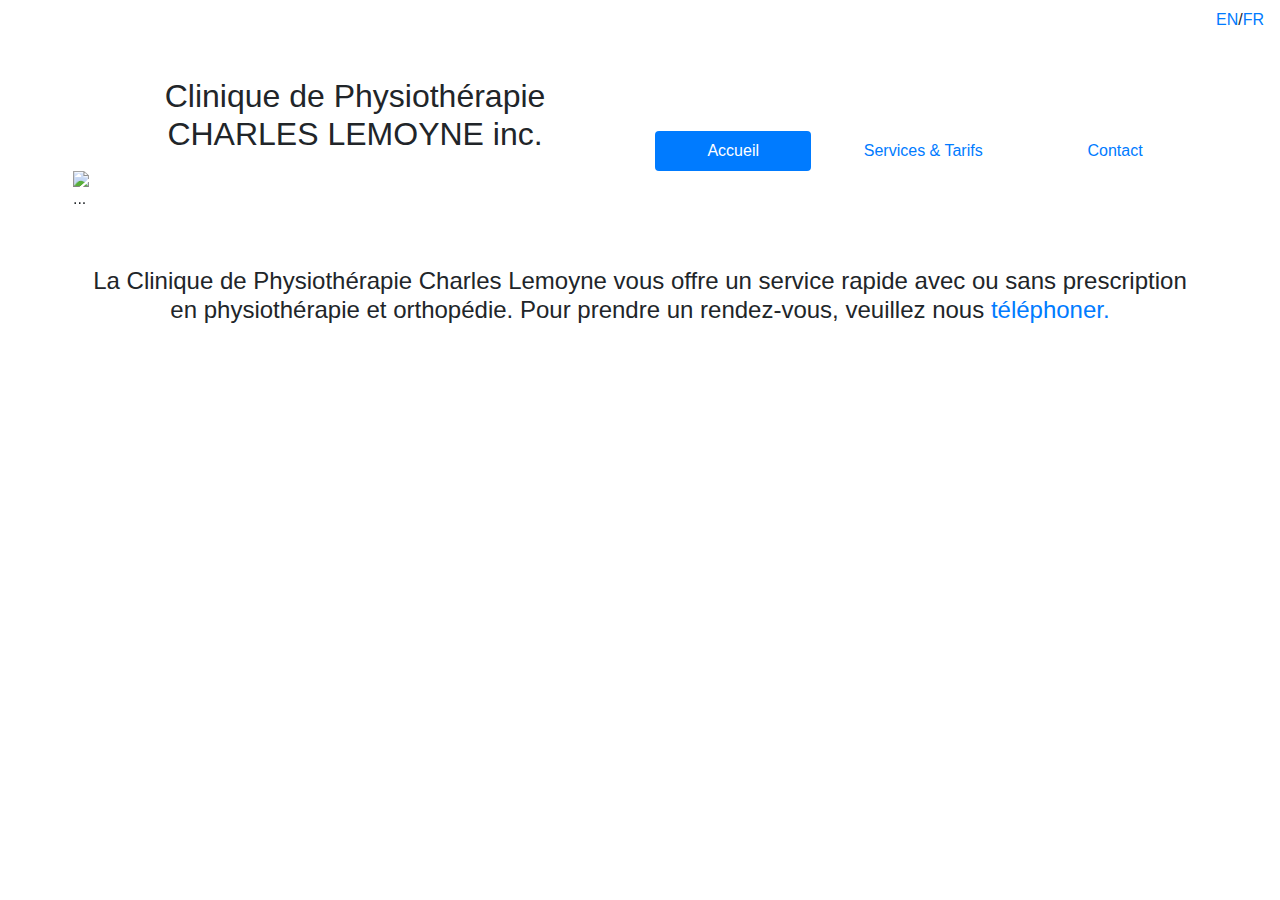
==== index.html @ 2af6ecf3 "Mostly done porting the old site to this, with some visual changes while at it." ====
<!doctype html>
<html lang="en">

<head>
    <!-- Required meta tags -->
    <meta charset="utf-8">
    <meta name="viewport" content="width=device-width, initial-scale=1, shrink-to-fit=no">

    <!-- Bootstrap CSS -->
    <link rel="stylesheet" href="https://stackpath.bootstrapcdn.com/bootstrap/4.3.1/css/bootstrap.min.css"
        integrity="sha384-ggOyR0iXCbMQv3Xipma34MD+dH/1fQ784/j6cY/iJTQUOhcWr7x9JvoRxT2MZw1T" crossorigin="anonymous">

    <link rel="stylesheet" href="style.css">

    <title>Hello, world!</title>
</head>

<body>
    <p class="languages"><a href="#">EN</a>/<a href="#">FR</a></p>
    <div class="container">
        <div class="row">
            <div class="col">
                <h2 class="center">Clinique de Physiothérapie CHARLES LEMOYNE inc.</h1>
            </div>
            <div class="col">
                <ul class="nav navigation justify-content-center nav-pills nav-fill">
                    <li class="nav-item">
                        <a class="nav-link active" href="#">Accueil</a>
                    </li>
                    <li class="nav-item">
                        <a class="nav-link" href="services.html">Services & Tarifs</a>
                    </li>
                    <li class="nav-item">
                        <a class="nav-link" href="#">Contact</a>
                    </li>
                </ul>
            </div>
        </div>
        <div class="row">
            <div class="">
                <div id="carouselExampleIndicators" class="carousel slide" data-ride="carousel">
                    <ol class="carousel-indicators">
                        <li data-target="#carouselExampleIndicators" data-slide-to="0" class="active"></li>
                        <li data-target="#carouselExampleIndicators" data-slide-to="1"></li>
                        <li data-target="#carouselExampleIndicators" data-slide-to="2"></li>
                    </ol>
                    <div class="carousel-inner">
                        <div class="carousel-item active">
                            <img src="https://picsum.photos/seed/1/1920/1080" class="d-block w-100" alt="...">
                        </div>
                        <div class="carousel-item">
                            <img src="https://picsum.photos/seed/2/1920/1080" class="d-block w-100" alt="...">
                        </div>
                        <div class="carousel-item">
                            <img src="https://picsum.photos/seed/3/1920/1080" class="d-block w-100" alt="...">
                        </div>
                    </div>
                    <a class="carousel-control-prev" href="#carouselExampleIndicators" role="button" data-slide="prev">
                        <span class="carousel-control-prev-icon" aria-hidden="true"></span>
                        <span class="sr-only">Previous</span>
                    </a>
                    <a class="carousel-control-next" href="#carouselExampleIndicators" role="button" data-slide="next">
                        <span class="carousel-control-next-icon" aria-hidden="true"></span>
                        <span class="sr-only">Next</span>
                    </a>
                </div>
            </div>
        </div>
        <div class="row">
            <div class="col-12">
                <h4 class="center subtitle">La Clinique de Physiothérapie Charles Lemoyne vous offre un service rapide avec ou
                    sans prescription en physiothérapie et orthopédie. Pour prendre un rendez-vous, veuillez nous <a
                        href="#">téléphoner.</a></h4>
            </div>
        </div>
    </div>

    <!-- Optional JavaScript -->
    <!-- jQuery first, then Popper.js, then Bootstrap JS -->
    <script src="https://code.jquery.com/jquery-3.3.1.slim.min.js"
        integrity="sha384-q8i/X+965DzO0rT7abK41JStQIAqVgRVzpbzo5smXKp4YfRvH+8abtTE1Pi6jizo"
        crossorigin="anonymous"></script>
    <script src="https://cdnjs.cloudflare.com/ajax/libs/popper.js/1.14.7/umd/popper.min.js"
        integrity="sha384-UO2eT0CpHqdSJQ6hJty5KVphtPhzWj9WO1clHTMGa3JDZwrnQq4sF86dIHNDz0W1"
        crossorigin="anonymous"></script>
    <script src="https://stackpath.bootstrapcdn.com/bootstrap/4.3.1/js/bootstrap.min.js"
        integrity="sha384-JjSmVgyd0p3pXB1rRibZUAYoIIy6OrQ6VrjIEaFf/nJGzIxFDsf4x0xIM+B07jRM"
        crossorigin="anonymous"></script>
</body>

</html>
---- style.css ----
body {
    margin-top: 6%;
}

.languages {
    position: absolute;
    top: 8px;
    right: 16px;
}

.center {
    text-align: center;
}

.navigation {
    margin-top: 10%;
}

.carousel {
    margin: auto;
    width: 80%;
    margin-top: 2%;
}

.subtitle {
    margin-top: 5%;
}

.services-title {
    margin: auto;
    width: 80%;
    margin-top: 5%;
}

hr {
    border: solid #dddddd;
    border-width: 1px 0 0;
    clear: both;
    margin: 1.25rem 0 1.1875rem;
}

footer {
    margin-top: 5%;
    padding-bottom: 2%;
}
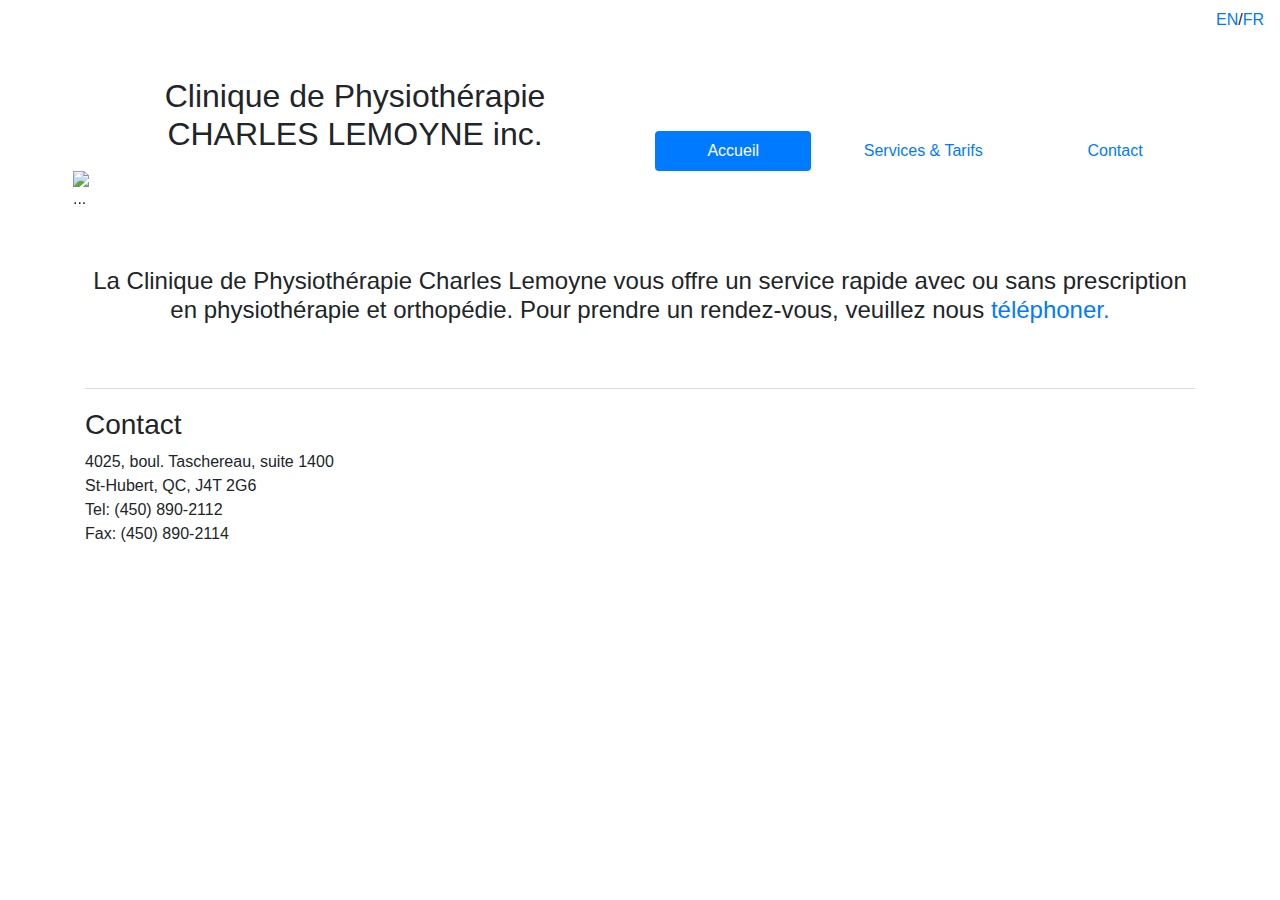
==== commit ed13a366: "Added footer contact to index.html" ====
--- a/index.html
+++ b/index.html
@@ -68,11 +68,24 @@
         </div>
         <div class="row">
             <div class="col-12">
-                <h4 class="center subtitle">La Clinique de Physiothérapie Charles Lemoyne vous offre un service rapide avec ou
+                <h4 class="center subtitle">La Clinique de Physiothérapie Charles Lemoyne vous offre un service rapide
+                    avec ou
                     sans prescription en physiothérapie et orthopédie. Pour prendre un rendez-vous, veuillez nous <a
                         href="#">téléphoner.</a></h4>
             </div>
         </div>
+        <footer>
+            <hr>
+            <div class="row">
+                <div class="col-6">
+                    <h3>Contact</h3>
+                    <p>4025, boul. Taschereau, suite 1400 <br>
+                        St-Hubert, QC, J4T 2G6 <br>
+                        Tel: (450) 890-2112 <br>
+                        Fax: (450) 890-2114</p>
+                </div>
+            </div>
+        </footer>
     </div>
 
     <!-- Optional JavaScript -->
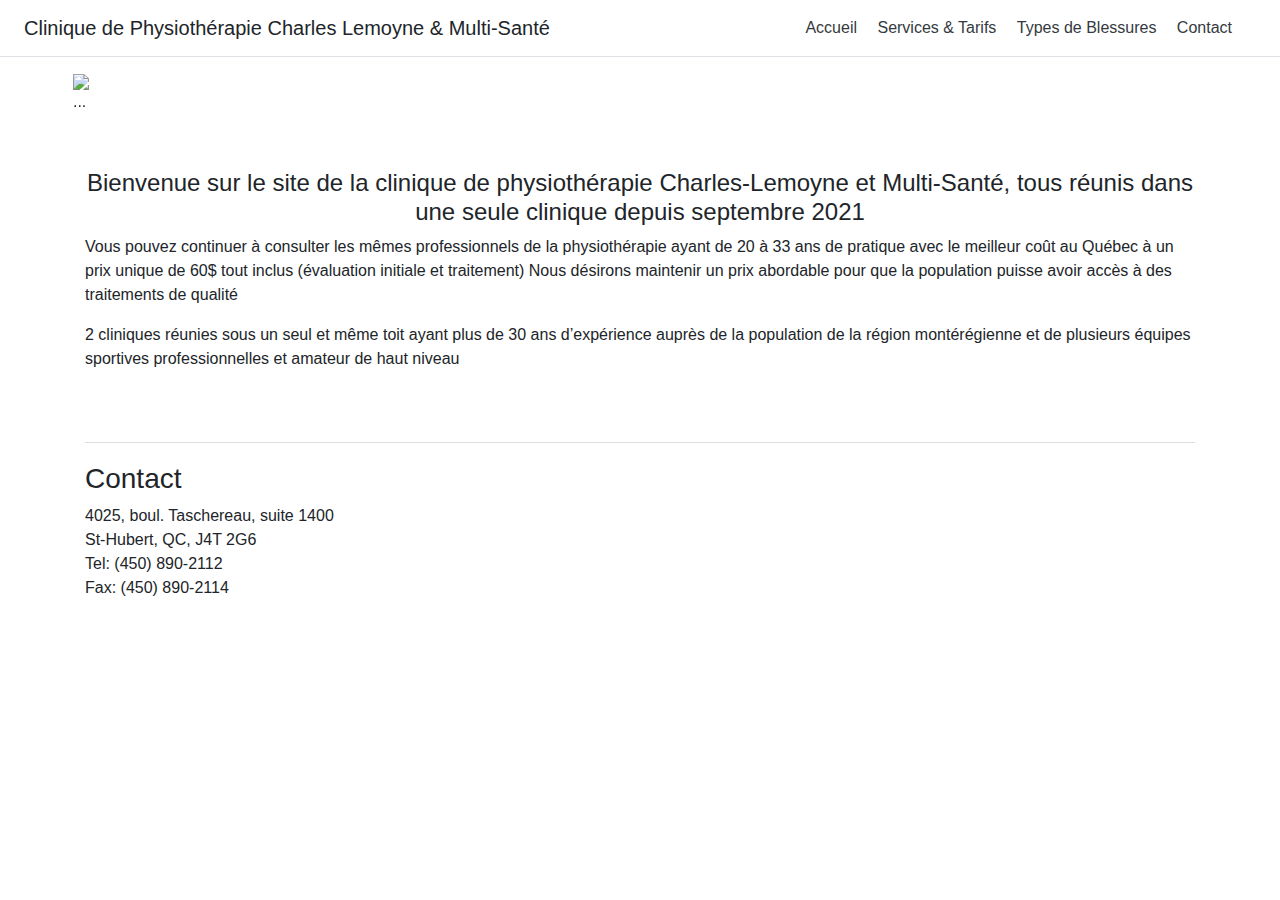
==== commit c2ceb544: "Redesigned the header + added google maps + added skeleton for blessures page" ====
--- a/index.html
+++ b/index.html
@@ -16,26 +16,16 @@
 </head>
 
 <body>
-    <p class="languages"><a href="#">EN</a>/<a href="#">FR</a></p>
+    <div class="d-flex flex-column flex-md-row align-items-center p-3 px-md-4 mb-3 bg-white border-bottom box-shadow">
+        <h5 class="my-0 mr-md-auto font-weight-normal">Clinique de Physiothérapie Charles Lemoyne & Multi-Santé</h5>
+        <nav class="my-2 my-md-0 mr-md-3">
+            <a class="p-2 text-dark" href="./index.html">Accueil</a>
+            <a class="p-2 text-dark" href="./services.html">Services & Tarifs</a>
+            <a class="p-2 text-dark" href="./blessures.html">Types de Blessures</a>
+            <a class="p-2 text-dark" href="#">Contact</a>
+        </nav>
+    </div>
     <div class="container">
-        <div class="row">
-            <div class="col">
-                <h2 class="center">Clinique de Physiothérapie CHARLES LEMOYNE inc.</h1>
-            </div>
-            <div class="col">
-                <ul class="nav navigation justify-content-center nav-pills nav-fill">
-                    <li class="nav-item">
-                        <a class="nav-link active" href="#">Accueil</a>
-                    </li>
-                    <li class="nav-item">
-                        <a class="nav-link" href="services.html">Services & Tarifs</a>
-                    </li>
-                    <li class="nav-item">
-                        <a class="nav-link" href="#">Contact</a>
-                    </li>
-                </ul>
-            </div>
-        </div>
         <div class="row">
             <div class="">
                 <div id="carouselExampleIndicators" class="carousel slide" data-ride="carousel">
@@ -68,10 +58,24 @@
         </div>
         <div class="row">
             <div class="col-12">
-                <h4 class="center subtitle">La Clinique de Physiothérapie Charles Lemoyne vous offre un service rapide
-                    avec ou
-                    sans prescription en physiothérapie et orthopédie. Pour prendre un rendez-vous, veuillez nous <a
-                        href="#">téléphoner.</a></h4>
+                <h4 class="center subtitle">Bienvenue sur le site de la clinique de physiothérapie Charles-Lemoyne et
+                    Multi-Santé, tous
+                    réunis dans une seule clinique depuis septembre 2021</h4>
+            </div>
+        </div>
+        <div class="row">
+            <div class="col-12">
+                <p>
+                    Vous pouvez continuer à consulter les mêmes professionnels de la physiothérapie ayant de 20 à
+                    33 ans de pratique avec le meilleur coût au Québec à un prix unique de 60$ tout inclus
+                    (évaluation initiale et traitement) Nous désirons maintenir un prix abordable pour que la
+                    population puisse avoir accès à des traitements de qualité
+                </p>
+                <p>
+                    2 cliniques réunies sous un seul et même toit ayant plus de 30 ans d’expérience auprès de la
+                    population de la région montérégienne et de plusieurs équipes sportives professionnelles et
+                    amateur de haut niveau
+                </p>
             </div>
         </div>
         <footer>
--- a/style.css
+++ b/style.css
@@ -1,6 +1,3 @@
-body {
-    margin-top: 6%;
-}
 
 .languages {
     position: absolute;
@@ -29,7 +26,8 @@
 .services-title {
     margin: auto;
     width: 80%;
-    margin-top: 5%;
+    margin-top: 2%;
+    margin-bottom: 2%;
 }
 
 hr {
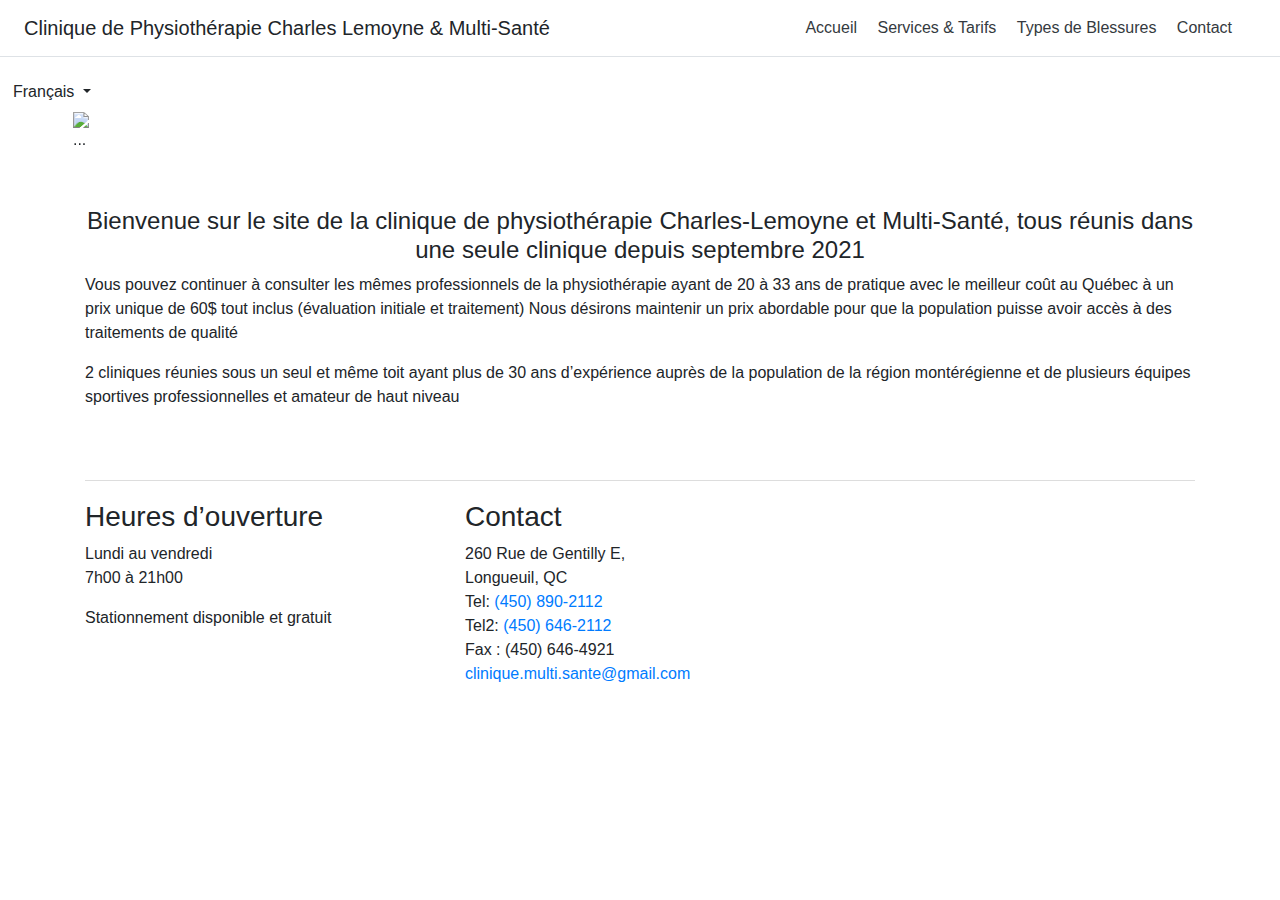
==== commit dfa28caf: "Added blessures in ugly cards" ====
--- a/index.html
+++ b/index.html
@@ -24,6 +24,18 @@
             <a class="p-2 text-dark" href="./blessures.html">Types de Blessures</a>
             <a class="p-2 text-dark" href="#">Contact</a>
         </nav>
+    </div>
+    <div class="dropdown show ">
+        <a class="btn dropdown-toggle" href="#" role="button" id="dropdownMenuLink" data-toggle="dropdown"
+            aria-haspopup="true" aria-expanded="false">
+            Français
+        </a>
+
+        <div class="dropdown-menu" aria-labelledby="dropdownMenuLink">
+            <a class="dropdown-item" href="#">Action</a>
+            <a class="dropdown-item" href="#">Another action</a>
+            <a class="dropdown-item" href="#">Something else here</a>
+        </div>
     </div>
     <div class="container">
         <div class="row">
@@ -81,12 +93,31 @@
         <footer>
             <hr>
             <div class="row">
-                <div class="col-6">
+                <div class="col-4">
+                    <h3>Heures d’ouverture</h3>
+                    <p>
+                        Lundi au vendredi<br>
+                        7h00 à 21h00
+                    </p>
+                    <p>
+                        Stationnement disponible et gratuit
+                    </p>
+                </div>
+                <div class="col-4">
                     <h3>Contact</h3>
-                    <p>4025, boul. Taschereau, suite 1400 <br>
-                        St-Hubert, QC, J4T 2G6 <br>
-                        Tel: (450) 890-2112 <br>
-                        Fax: (450) 890-2114</p>
+                    <p>260 Rue de Gentilly E,<br>
+                        Longueuil, QC<br>
+                        Tel: <a href="tel:(450) 890-2112">(450) 890-2112</a> <br>
+                        Tel2: <a href="tel:(450) 646-2112">(450) 646-2112</a> <br>
+                        Fax : (450) 646-4921 <br>
+                        <a href="mailto: clinique.multi.sante@gmail.com">clinique.multi.sante@gmail.com</a>
+                    </p>
+                </div>
+
+                <div class="col-4">
+                    <iframe
+                        src="https://www.google.com/maps/embed?pb=!1m18!1m12!1m3!1d2794.641536200187!2d-73.49422388423133!3d45.537418636575495!2m3!1f0!2f0!3f0!3m2!1i1024!2i768!4f13.1!3m3!1m2!1s0x4cc91b5a3d8603bb%3A0x7921988b56996656!2sMultisante%20Clinic!5e0!3m2!1sen!2sca!4v1630013416464!5m2!1sen!2sca"
+                        width="400" height="300" style="border:0;" allowfullscreen="" loading="lazy"></iframe>
                 </div>
             </div>
         </footer>
--- a/style.css
+++ b/style.css
@@ -1,8 +1,6 @@
 
-.languages {
-    position: absolute;
-    top: 8px;
-    right: 16px;
+.language {
+    float: right;
 }
 
 .center {
@@ -29,6 +27,12 @@
     margin-top: 2%;
     margin-bottom: 2%;
 }
+.blessures h3 {
+    text-align: center;
+}
+.blessures .col-5 {
+    margin-top: 1%;
+}
 
 hr {
     border: solid #dddddd;
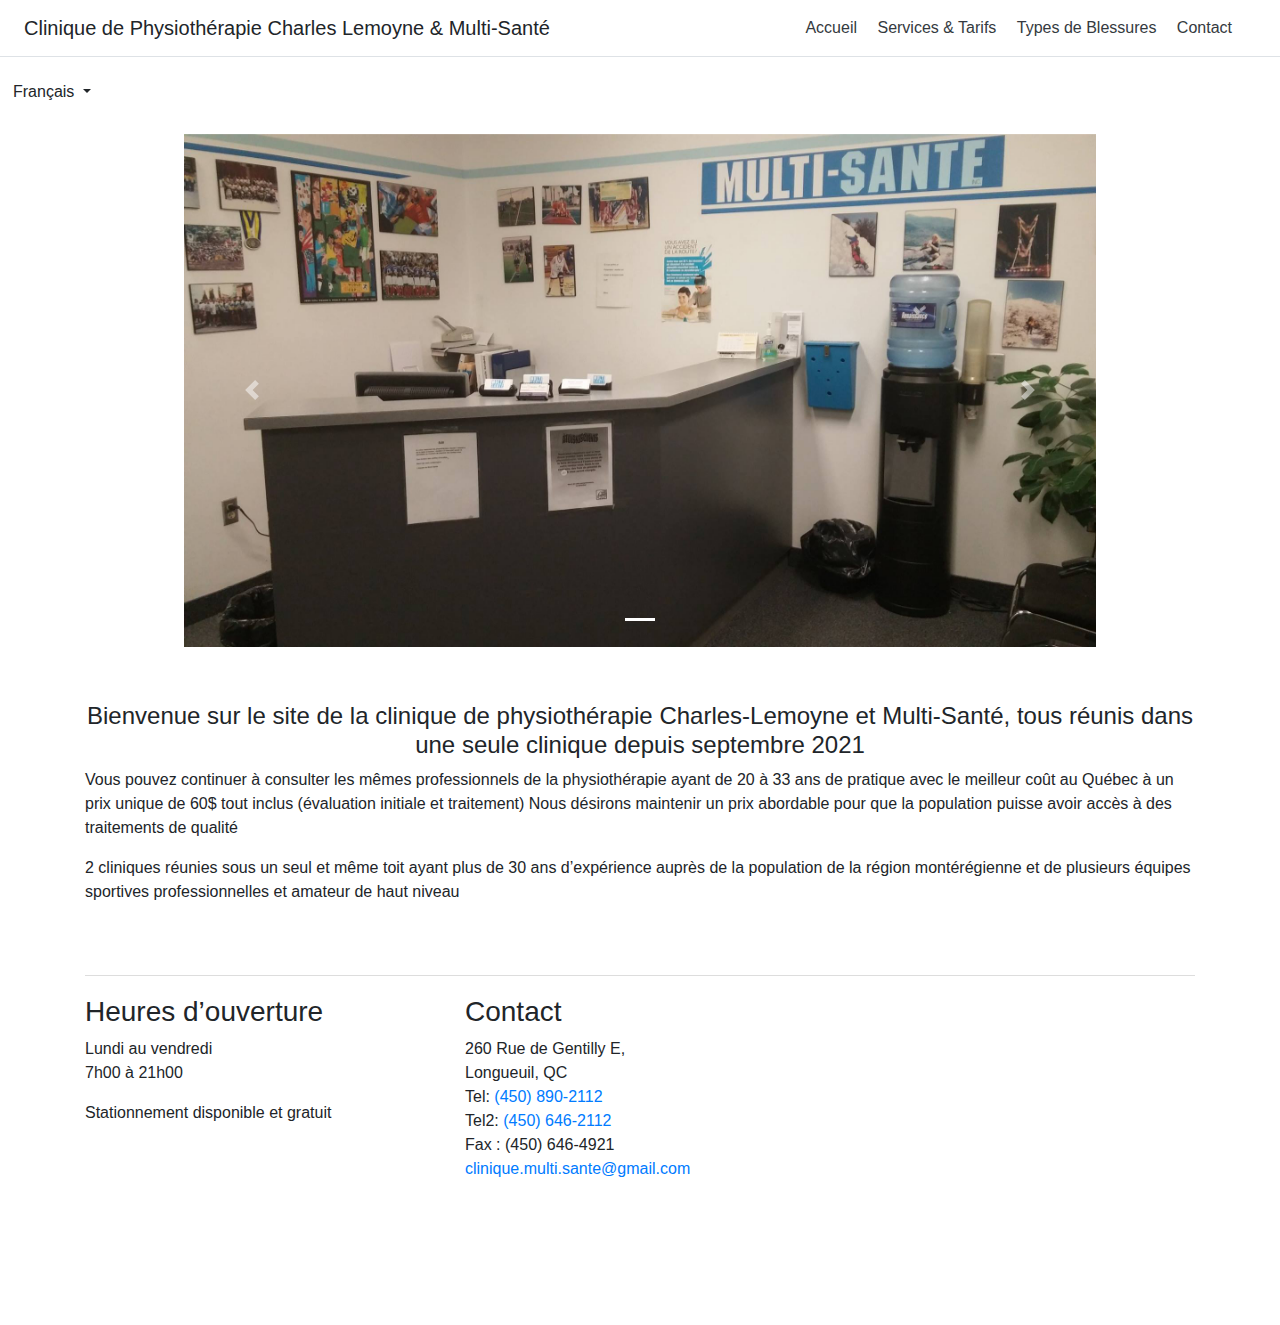
==== commit 44313c8f: "Added analytics and changed title" ====
--- a/index.html
+++ b/index.html
@@ -12,7 +12,34 @@
 
     <link rel="stylesheet" href="style.css">
 
-    <title>Hello, world!</title>
+    <script>
+        $(document).ready(function () {
+            $("a").on('click', function (event) {
+                if (this.hash !== "") {
+                    event.preventDefault();
+                    // Store hash
+                    var hash = this.hash;
+                    $('html, body').animate({
+                        scrollTop: $(hash).offset().top
+                    }, 800, function () {
+                        window.location.hash = hash;
+                    });
+                } // End if
+            });
+        });
+    </script>
+
+    <!-- Global site tag (gtag.js) - Google Analytics -->
+<script async src="https://www.googletagmanager.com/gtag/js?id=G-LX8LPXJQ1H"></script>
+<script>
+  window.dataLayer = window.dataLayer || [];
+  function gtag(){dataLayer.push(arguments);}
+  gtag('js', new Date());
+
+  gtag('config', 'G-LX8LPXJQ1H');
+</script>
+
+    <title>Clinique Charles-Lemoyne</title>
 </head>
 
 <body>
@@ -22,7 +49,7 @@
             <a class="p-2 text-dark" href="./index.html">Accueil</a>
             <a class="p-2 text-dark" href="./services.html">Services & Tarifs</a>
             <a class="p-2 text-dark" href="./blessures.html">Types de Blessures</a>
-            <a class="p-2 text-dark" href="#">Contact</a>
+            <a class="p-2 text-dark contact" href="#footer">Contact</a>
         </nav>
     </div>
     <div class="dropdown show ">
@@ -32,9 +59,7 @@
         </a>
 
         <div class="dropdown-menu" aria-labelledby="dropdownMenuLink">
-            <a class="dropdown-item" href="#">Action</a>
-            <a class="dropdown-item" href="#">Another action</a>
-            <a class="dropdown-item" href="#">Something else here</a>
+            <a class="dropdown-item" href="./en/index.html">English</a>
         </div>
     </div>
     <div class="container">
@@ -43,19 +68,19 @@
                 <div id="carouselExampleIndicators" class="carousel slide" data-ride="carousel">
                     <ol class="carousel-indicators">
                         <li data-target="#carouselExampleIndicators" data-slide-to="0" class="active"></li>
-                        <li data-target="#carouselExampleIndicators" data-slide-to="1"></li>
-                        <li data-target="#carouselExampleIndicators" data-slide-to="2"></li>
+                        <!-- <li data-target="#carouselExampleIndicators" data-slide-to="1"></li>
+                        <li data-target="#carouselExampleIndicators" data-slide-to="2"></li> -->
                     </ol>
                     <div class="carousel-inner">
                         <div class="carousel-item active">
-                            <img src="https://picsum.photos/seed/1/1920/1080" class="d-block w-100" alt="...">
+                            <img src="./img/1.jpg" class="d-block w-100" alt="...">
+                        </div>
+                        <!-- <div class="carousel-item">
+                            <img src="./img/1.jpg" class="d-block w-100" alt="...">
                         </div>
                         <div class="carousel-item">
-                            <img src="https://picsum.photos/seed/2/1920/1080" class="d-block w-100" alt="...">
-                        </div>
-                        <div class="carousel-item">
-                            <img src="https://picsum.photos/seed/3/1920/1080" class="d-block w-100" alt="...">
-                        </div>
+                            <img src="./img/1.jpg" class="d-block w-100" alt="...">
+                        </div> -->
                     </div>
                     <a class="carousel-control-prev" href="#carouselExampleIndicators" role="button" data-slide="prev">
                         <span class="carousel-control-prev-icon" aria-hidden="true"></span>
@@ -90,7 +115,7 @@
                 </p>
             </div>
         </div>
-        <footer>
+        <footer id="footer">
             <hr>
             <div class="row">
                 <div class="col-4">
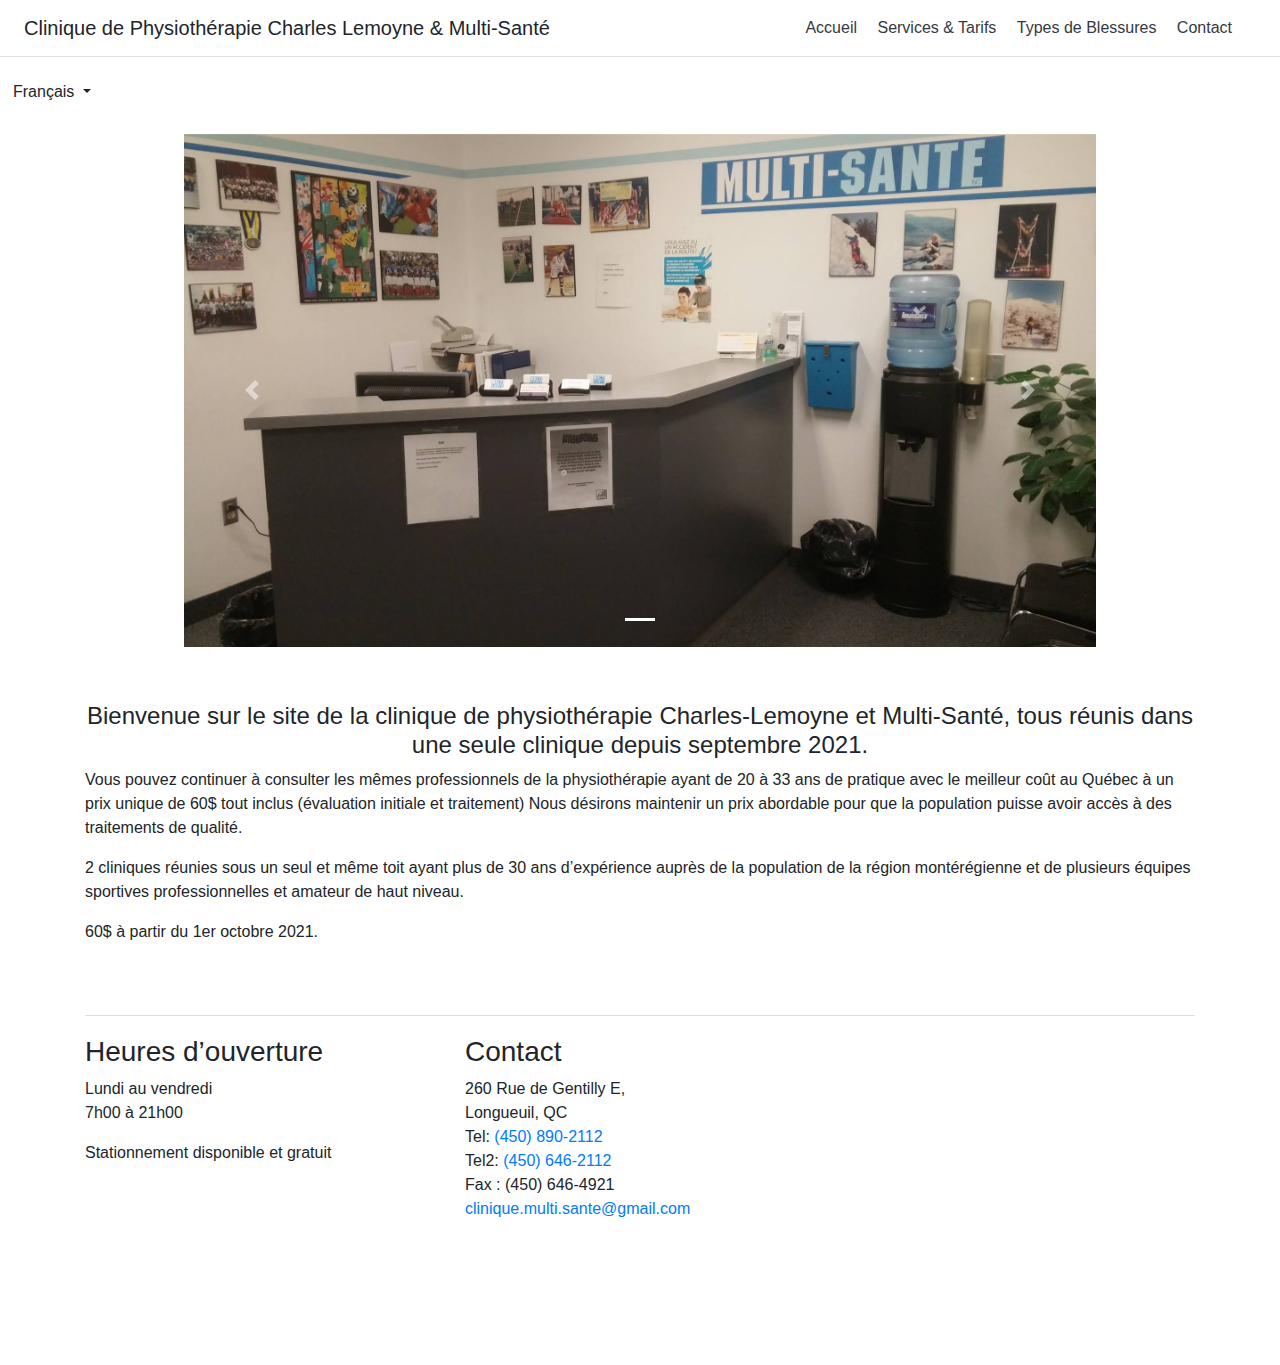
==== commit 7efb2d10: "Small copy changes" ====
--- a/index.html
+++ b/index.html
@@ -97,7 +97,7 @@
             <div class="col-12">
                 <h4 class="center subtitle">Bienvenue sur le site de la clinique de physiothérapie Charles-Lemoyne et
                     Multi-Santé, tous
-                    réunis dans une seule clinique depuis septembre 2021</h4>
+                    réunis dans une seule clinique depuis septembre 2021.</h4>
             </div>
         </div>
         <div class="row">
@@ -106,12 +106,15 @@
                     Vous pouvez continuer à consulter les mêmes professionnels de la physiothérapie ayant de 20 à
                     33 ans de pratique avec le meilleur coût au Québec à un prix unique de 60$ tout inclus
                     (évaluation initiale et traitement) Nous désirons maintenir un prix abordable pour que la
-                    population puisse avoir accès à des traitements de qualité
+                    population puisse avoir accès à des traitements de qualité.
                 </p>
                 <p>
                     2 cliniques réunies sous un seul et même toit ayant plus de 30 ans d’expérience auprès de la
                     population de la région montérégienne et de plusieurs équipes sportives professionnelles et
-                    amateur de haut niveau
+                    amateur de haut niveau.
+                </p>
+                <p>
+                    60$ à partir du 1er octobre 2021.
                 </p>
             </div>
         </div>
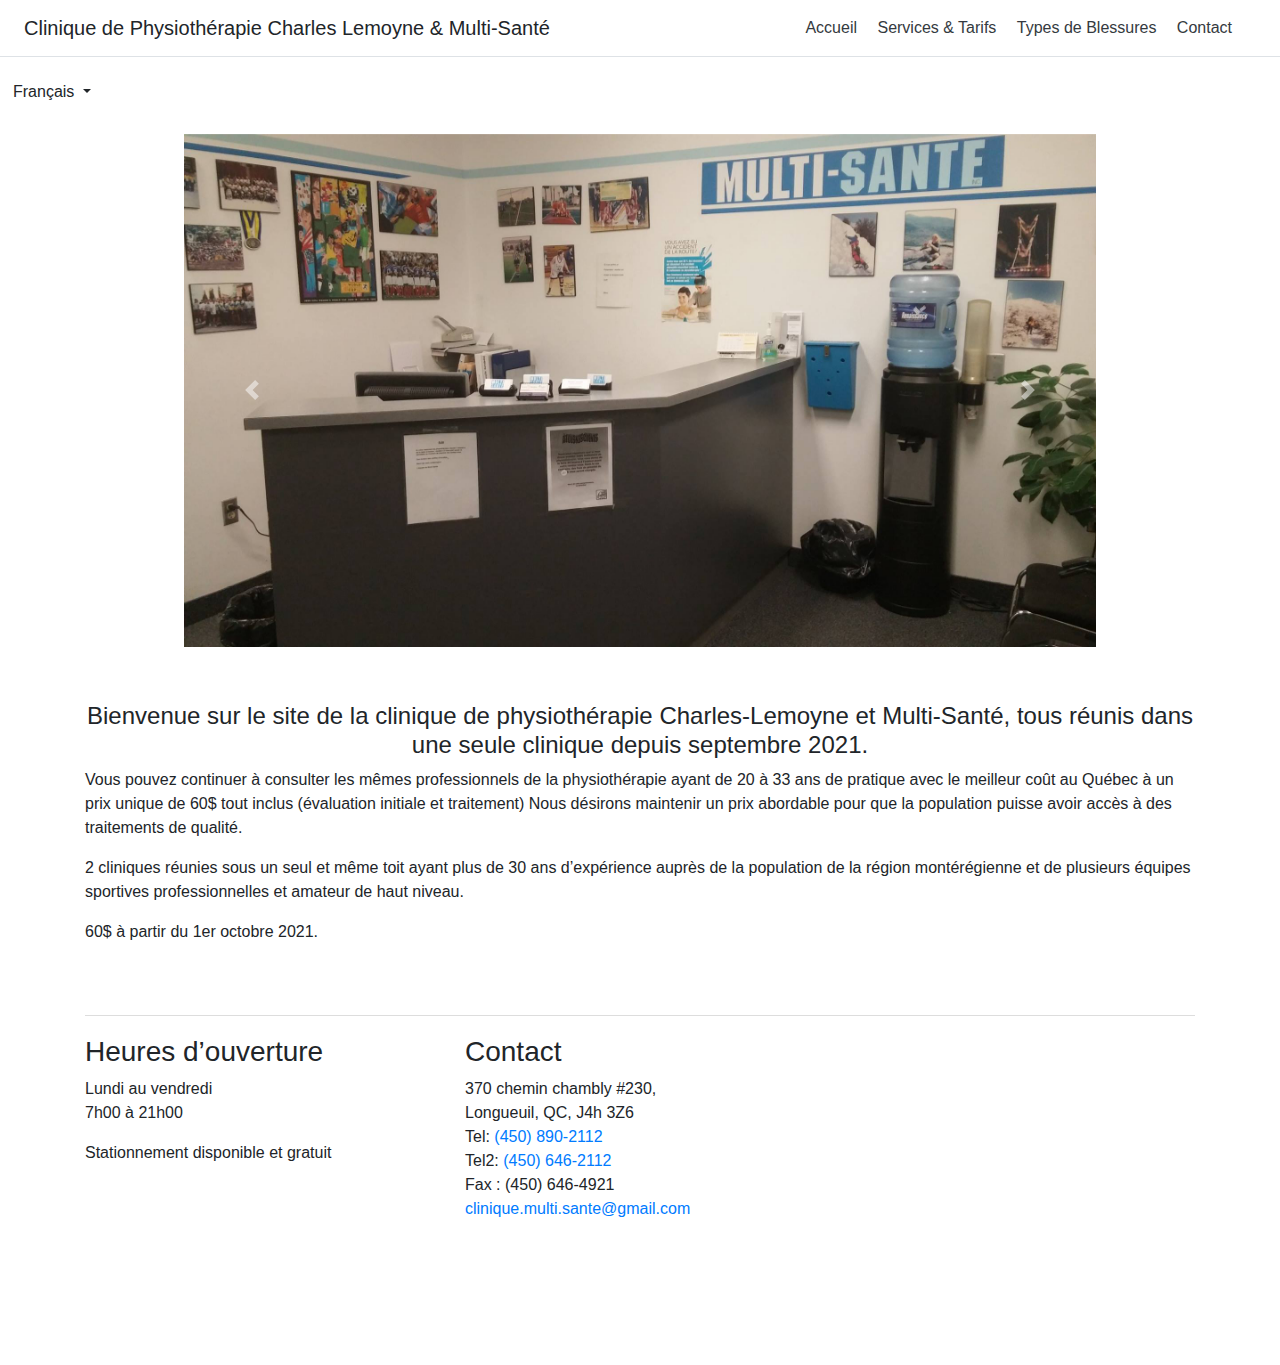
==== commit 671b8223: "buffer commit so I can modify images on my PC" ====
--- a/index.html
+++ b/index.html
@@ -65,32 +65,39 @@
     <div class="container">
         <div class="row">
             <div class="">
-                <div id="carouselExampleIndicators" class="carousel slide" data-ride="carousel">
-                    <ol class="carousel-indicators">
-                        <li data-target="#carouselExampleIndicators" data-slide-to="0" class="active"></li>
-                        <!-- <li data-target="#carouselExampleIndicators" data-slide-to="1"></li>
-                        <li data-target="#carouselExampleIndicators" data-slide-to="2"></li> -->
-                    </ol>
+                <div id="carouselExampleControls" class="carousel slide" data-ride="carousel">
                     <div class="carousel-inner">
-                        <div class="carousel-item active">
-                            <img src="./img/1.jpg" class="d-block w-100" alt="...">
-                        </div>
-                        <!-- <div class="carousel-item">
-                            <img src="./img/1.jpg" class="d-block w-100" alt="...">
-                        </div>
-                        <div class="carousel-item">
-                            <img src="./img/1.jpg" class="d-block w-100" alt="...">
-                        </div> -->
+                      <div class="carousel-item active">
+                        <img class="d-block w-100" src="./img/1.jpg" alt="First slide">
+                      </div>
+                      <div class="carousel-item">
+                        <img class="d-block w-100" src="./img/2.jpg" alt="Second slide">
+                      </div>
+                      <div class="carousel-item">
+                        <img class="d-block w-100" src="./img/3.jpg" alt="Third slide">
+                      </div>
+                      <div class="carousel-item">
+                        <img class="d-block w-100" src="./img/4.jpg" alt="Third slide">
+                      </div>
+                      <div class="carousel-item">
+                        <img class="d-block w-100" src="./img/5.jpg" alt="Third slide">
+                      </div>
+                      <div class="carousel-item">
+                        <img class="d-block w-100" src="./img/6.jpg" alt="Third slide">
+                      </div>
+                      <div class="carousel-item">
+                        <img class="d-block w-100" src="./img/7.jpg" alt="Third slide">
+                      </div>
                     </div>
-                    <a class="carousel-control-prev" href="#carouselExampleIndicators" role="button" data-slide="prev">
-                        <span class="carousel-control-prev-icon" aria-hidden="true"></span>
-                        <span class="sr-only">Previous</span>
+                    <a class="carousel-control-prev" href="#carouselExampleControls" role="button" data-slide="prev">
+                      <span class="carousel-control-prev-icon" aria-hidden="true"></span>
+                      <span class="sr-only">Previous</span>
                     </a>
-                    <a class="carousel-control-next" href="#carouselExampleIndicators" role="button" data-slide="next">
-                        <span class="carousel-control-next-icon" aria-hidden="true"></span>
-                        <span class="sr-only">Next</span>
+                    <a class="carousel-control-next" href="#carouselExampleControls" role="button" data-slide="next">
+                      <span class="carousel-control-next-icon" aria-hidden="true"></span>
+                      <span class="sr-only">Next</span>
                     </a>
-                </div>
+                  </div>
             </div>
         </div>
         <div class="row">
@@ -133,8 +140,8 @@
                 </div>
                 <div class="col-4">
                     <h3>Contact</h3>
-                    <p>260 Rue de Gentilly E,<br>
-                        Longueuil, QC<br>
+                    <p>370 chemin chambly #230,<br>
+                        Longueuil, QC, J4h 3Z6<br>
                         Tel: <a href="tel:(450) 890-2112">(450) 890-2112</a> <br>
                         Tel2: <a href="tel:(450) 646-2112">(450) 646-2112</a> <br>
                         Fax : (450) 646-4921 <br>
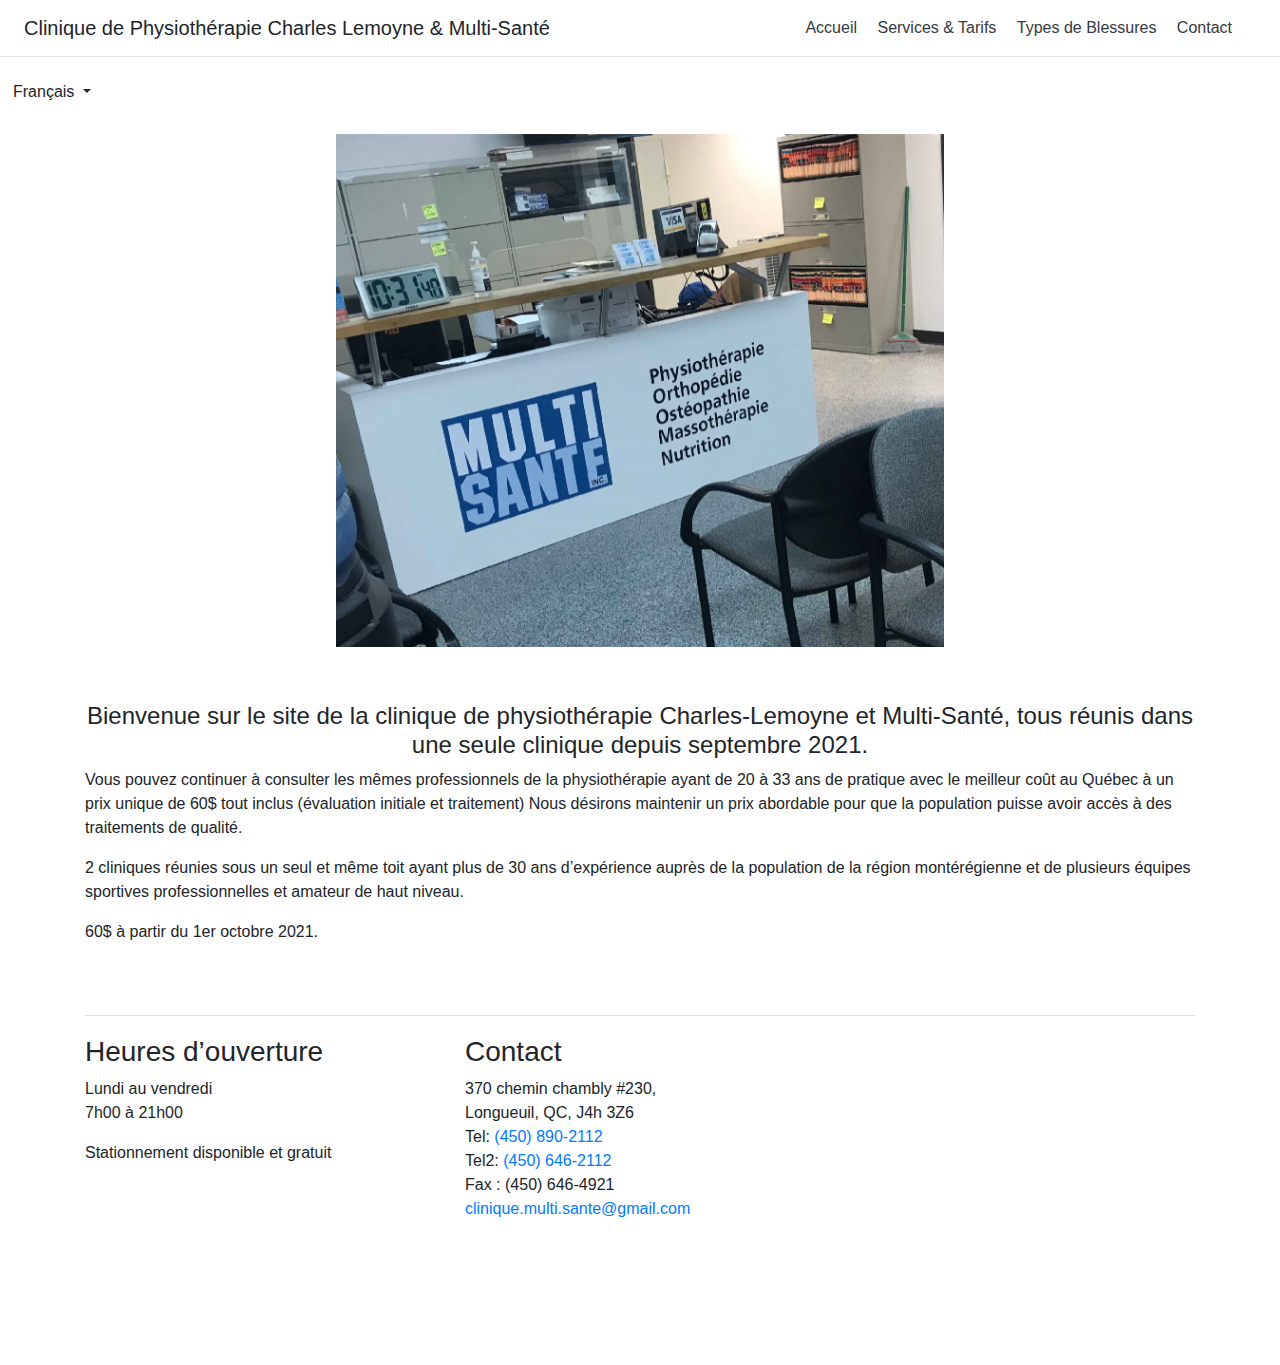
==== commit 6229006a: "Updated index.html images" ====
--- a/index.html
+++ b/index.html
@@ -88,6 +88,12 @@
                       <div class="carousel-item">
                         <img class="d-block w-100" src="./img/7.jpg" alt="Third slide">
                       </div>
+                      <div class="carousel-item">
+                        <img class="d-block w-100" src="./img/8.jpg" alt="Third slide">
+                      </div>
+                      <div class="carousel-item">
+                        <img class="d-block w-100" src="./img/9.jpg" alt="Third slide">
+                      </div>
                     </div>
                     <a class="carousel-control-prev" href="#carouselExampleControls" role="button" data-slide="prev">
                       <span class="carousel-control-prev-icon" aria-hidden="true"></span>
--- a/style.css
+++ b/style.css
@@ -44,4 +44,11 @@
 footer {
     margin-top: 5%;
     padding-bottom: 2%;
-}+}
+
+.center-cropped {
+    object-fit: none; /* Do not scale the image */
+    object-position: center; /* Center the image within the element */
+    height: 100px;
+    width: 100px;
+  }